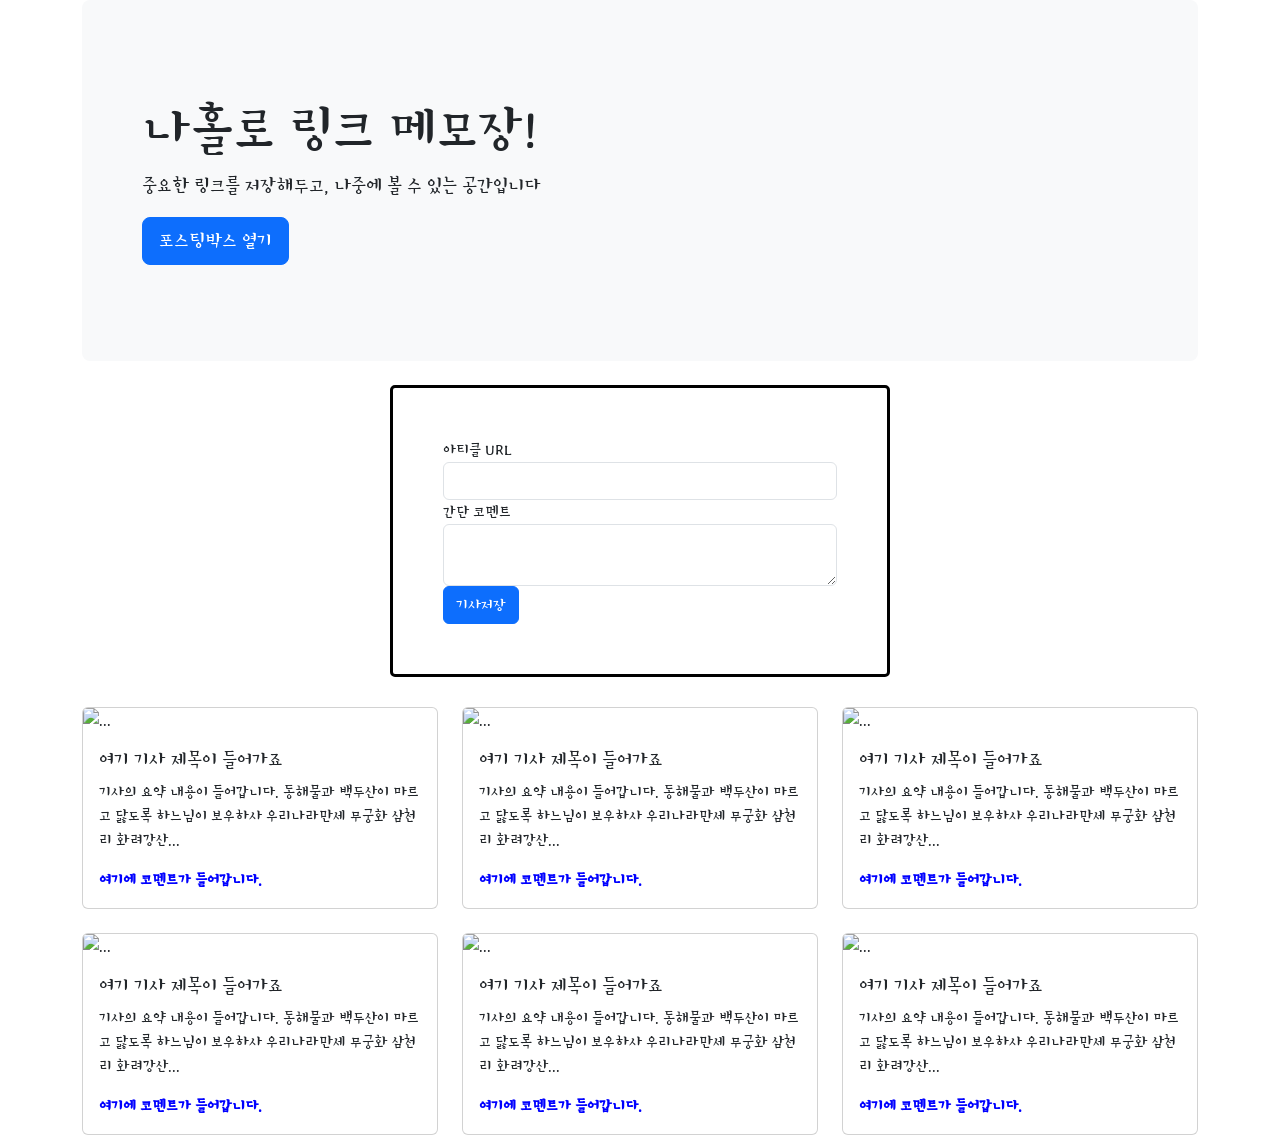
==== jungle_practice/index.html @ 6d215035 "Create index.html" ====
<!DOCTYPE html>
<html lang="ko">
  <head>
    <!-- Required meta tags -->
    <meta charset="utf-8" />
    <meta
      name="viewport"
      content="width=device-width, initial-scale=1, shrink-to-fit=no"
    />

    <!-- 이 부분은 절대 지우지 마세요. -->
    <link
      href="https://cdn.jsdelivr.net/npm/bootstrap@5.3.8/dist/css/bootstrap.min.css"
      rel="stylesheet"
    />
    <!-- 이 부분은 절대 지우지 마세요. -->

    <!-- 구글폰트 -->
    <link
      href="https://fonts.googleapis.com/css?family=Stylish&display=swap"
      rel="stylesheet"
    />

    <title>크래프톤 정글 | 부트스트랩 연습하기</title>

    <!-- style -->
    <style type="text/css">
      * {
        font-family: "Stylish", sans-serif;
      }

      .wrap {
        width: 900px;
        margin: auto;
      }

      .comment {
        color: blue;
        font-weight: bold;
      }

      .posting-box {
        margin: 10px auto 30px auto;
        width: 500px;

        border: 3px solid black;
        border-radius: 5px;

        padding: 50px;
      }
    </style>
  </head>

  <body>
    <div class="container">
      <div class="p-5 mb-4 bg-light rounded-3">
        <div class="container-fluid py-5">
          <h1 class="display-4">나홀로 링크 메모장!</h1>
          <p class="lead">
            중요한 링크를 저장해두고, 나중에 볼 수 있는 공간입니다
          </p>
          <button class="btn btn-primary btn-lg" type="button">
            포스팅박스 열기
          </button>
        </div>
      </div>

      <div id="post-box" class="form-post">
        <div class="posting-box">
          <div class="form-group">
            <label for="post-url">아티클 URL</label>
            <input id="post-url" class="form-control" placeholder="" />
          </div>
          <div class="form-group">
            <label for="post-comment">간단 코멘트</label>
            <textarea
              id="post-comment"
              class="form-control"
              rows="2"
            ></textarea>
          </div>
          <button type="button" class="btn btn-primary">기사저장</button>
        </div>
      </div>

      <div id="cards-box" class="row row-cols-1 row-cols-md-3 g-4">
        <div class="col">
          <div class="card">
            <img
              src="https://www.eurail.com/content/dam/images/eurail/Italy%20OCP%20Promo%20Block.adaptive.767.1535627244182.jpg"
              class="card-img-top"
              alt="..."
            />
            <div class="card-body">
              <h5 class="card-title">여기 기사 제목이 들어가죠</h5>
              <p class="card-text">
                기사의 요약 내용이 들어갑니다. 동해물과 백두산이 마르고 닳도록
                하느님이 보우하사 우리나라만세 무궁화 삼천리 화려강산...
              </p>
              <p class="card-text comment">여기에 코멘트가 들어갑니다.</p>
            </div>
          </div>
        </div>

        <div class="col">
          <div class="card">
            <img
              src="https://www.eurail.com/content/dam/images/eurail/Italy%20OCP%20Promo%20Block.adaptive.767.1535627244182.jpg"
              class="card-img-top"
              alt="..."
            />
            <div class="card-body">
              <h5 class="card-title">여기 기사 제목이 들어가죠</h5>
              <p class="card-text">
                기사의 요약 내용이 들어갑니다. 동해물과 백두산이 마르고 닳도록
                하느님이 보우하사 우리나라만세 무궁화 삼천리 화려강산...
              </p>
              <p class="card-text comment">여기에 코멘트가 들어갑니다.</p>
            </div>
          </div>
        </div>

        <div class="col">
          <div class="card">
            <img
              src="https://www.eurail.com/content/dam/images/eurail/Italy%20OCP%20Promo%20Block.adaptive.767.1535627244182.jpg"
              class="card-img-top"
              alt="..."
            />
            <div class="card-body">
              <h5 class="card-title">여기 기사 제목이 들어가죠</h5>
              <p class="card-text">
                기사의 요약 내용이 들어갑니다. 동해물과 백두산이 마르고 닳도록
                하느님이 보우하사 우리나라만세 무궁화 삼천리 화려강산...
              </p>
              <p class="card-text comment">여기에 코멘트가 들어갑니다.</p>
            </div>
          </div>
        </div>

        <div class="col">
          <div class="card">
            <img
              src="https://www.eurail.com/content/dam/images/eurail/Italy%20OCP%20Promo%20Block.adaptive.767.1535627244182.jpg"
              class="card-img-top"
              alt="..."
            />
            <div class="card-body">
              <h5 class="card-title">여기 기사 제목이 들어가죠</h5>
              <p class="card-text">
                기사의 요약 내용이 들어갑니다. 동해물과 백두산이 마르고 닳도록
                하느님이 보우하사 우리나라만세 무궁화 삼천리 화려강산...
              </p>
              <p class="card-text comment">여기에 코멘트가 들어갑니다.</p>
            </div>
          </div>
        </div>

        <div class="col">
          <div class="card">
            <img
              src="https://www.eurail.com/content/dam/images/eurail/Italy%20OCP%20Promo%20Block.adaptive.767.1535627244182.jpg"
              class="card-img-top"
              alt="..."
            />
            <div class="card-body">
              <h5 class="card-title">여기 기사 제목이 들어가죠</h5>
              <p class="card-text">
                기사의 요약 내용이 들어갑니다. 동해물과 백두산이 마르고 닳도록
                하느님이 보우하사 우리나라만세 무궁화 삼천리 화려강산...
              </p>
              <p class="card-text comment">여기에 코멘트가 들어갑니다.</p>
            </div>
          </div>
        </div>

        <div class="col">
          <div class="card">
            <img
              src="https://www.eurail.com/content/dam/images/eurail/Italy%20OCP%20Promo%20Block.adaptive.767.1535627244182.jpg"
              class="card-img-top"
              alt="..."
            />
            <div class="card-body">
              <h5 class="card-title">여기 기사 제목이 들어가죠</h5>
              <p class="card-text">
                기사의 요약 내용이 들어갑니다. 동해물과 백두산이 마르고 닳도록
                하느님이 보우하사 우리나라만세 무궁화 삼천리 화려강산...
              </p>
              <p class="card-text comment">여기에 코멘트가 들어갑니다.</p>
            </div>
          </div>
        </div>
      </div>
    </div>

    <!-- 이 부분은 절대 지우지 마세요. -->
    <script src="https://code.jquery.com/jquery-3.7.1.min.js"></script>
    <script src="https://cdn.jsdelivr.net/npm/bootstrap@5.3.8/dist/js/bootstrap.bundle.min.js"></script>
    <!-- 이 부분은 절대 지우지 마세요. -->
  </body>
</html>
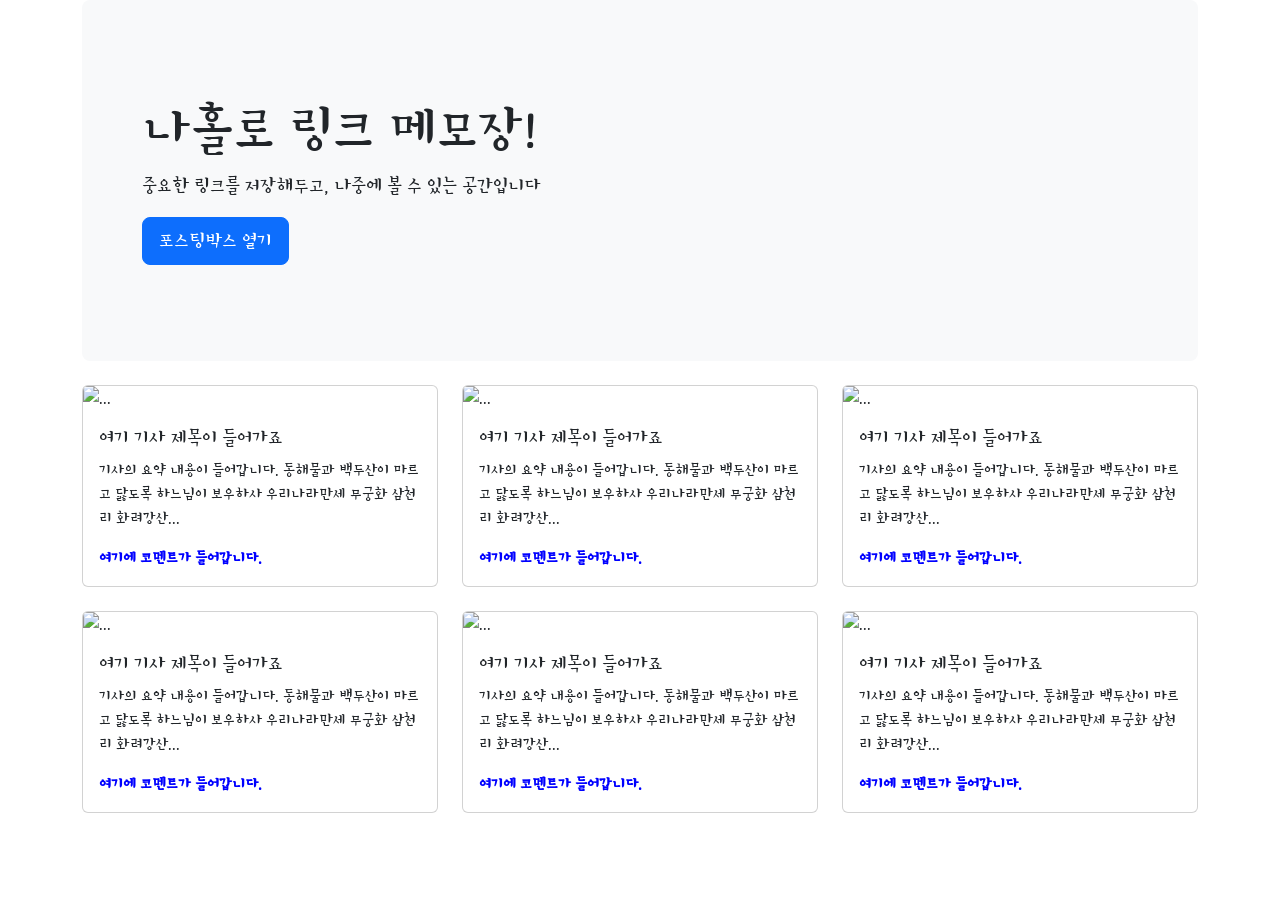
==== commit 1e8d8965: "Update index.html" ====
--- a/jungle_practice/index.html
+++ b/jungle_practice/index.html
@@ -23,32 +23,8 @@
 
     <title>크래프톤 정글 | 부트스트랩 연습하기</title>
 
-    <!-- style -->
-    <style type="text/css">
-      * {
-        font-family: "Stylish", sans-serif;
-      }
+    <link href="my_style.css" type="text/css" rel="stylesheet" >
 
-      .wrap {
-        width: 900px;
-        margin: auto;
-      }
-
-      .comment {
-        color: blue;
-        font-weight: bold;
-      }
-
-      .posting-box {
-        margin: 10px auto 30px auto;
-        width: 500px;
-
-        border: 3px solid black;
-        border-radius: 5px;
-
-        padding: 50px;
-      }
-    </style>
   </head>
 
   <body>
@@ -59,7 +35,7 @@
           <p class="lead">
             중요한 링크를 저장해두고, 나중에 볼 수 있는 공간입니다
           </p>
-          <button class="btn btn-primary btn-lg" type="button">
+          <button class="btn btn-primary btn-lg" type="button" onclick="openClose()" id="btn-post-box">
             포스팅박스 열기
           </button>
         </div>
@@ -194,9 +170,25 @@
       </div>
     </div>
 
+
     <!-- 이 부분은 절대 지우지 마세요. -->
     <script src="https://code.jquery.com/jquery-3.7.1.min.js"></script>
     <script src="https://cdn.jsdelivr.net/npm/bootstrap@5.3.8/dist/js/bootstrap.bundle.min.js"></script>
     <!-- 이 부분은 절대 지우지 마세요. -->
+
+    <script>
+      function openClose() {
+        let status = $('#post-box').css('display')
+        if(status == 'none') {
+          $('#post-box').show()
+          $('#btn-post-box').text("포스트박스 닫기")
+        }
+        else {
+          $('#post-box').hide()
+          $('#btn-post-box').text("포스트박스 열기")
+        }
+      }
+    </script>
+
   </body>
 </html>
--- a/jungle_practice/my_style.css
+++ b/jungle_practice/my_style.css
@@ -0,0 +1,27 @@
+* {
+        font-family: "Stylish", sans-serif;
+      }
+
+      .wrap {
+        width: 900px;
+        margin: auto;
+      }
+
+      .comment {
+        color: blue;
+        font-weight: bold;
+      }
+
+      .posting-box {
+        margin: 10px auto 30px auto;
+        width: 500px;
+
+        border: 3px solid black;
+        border-radius: 5px;
+
+        padding: 50px;
+      }
+
+      #post-box {
+        display: none;
+      }
